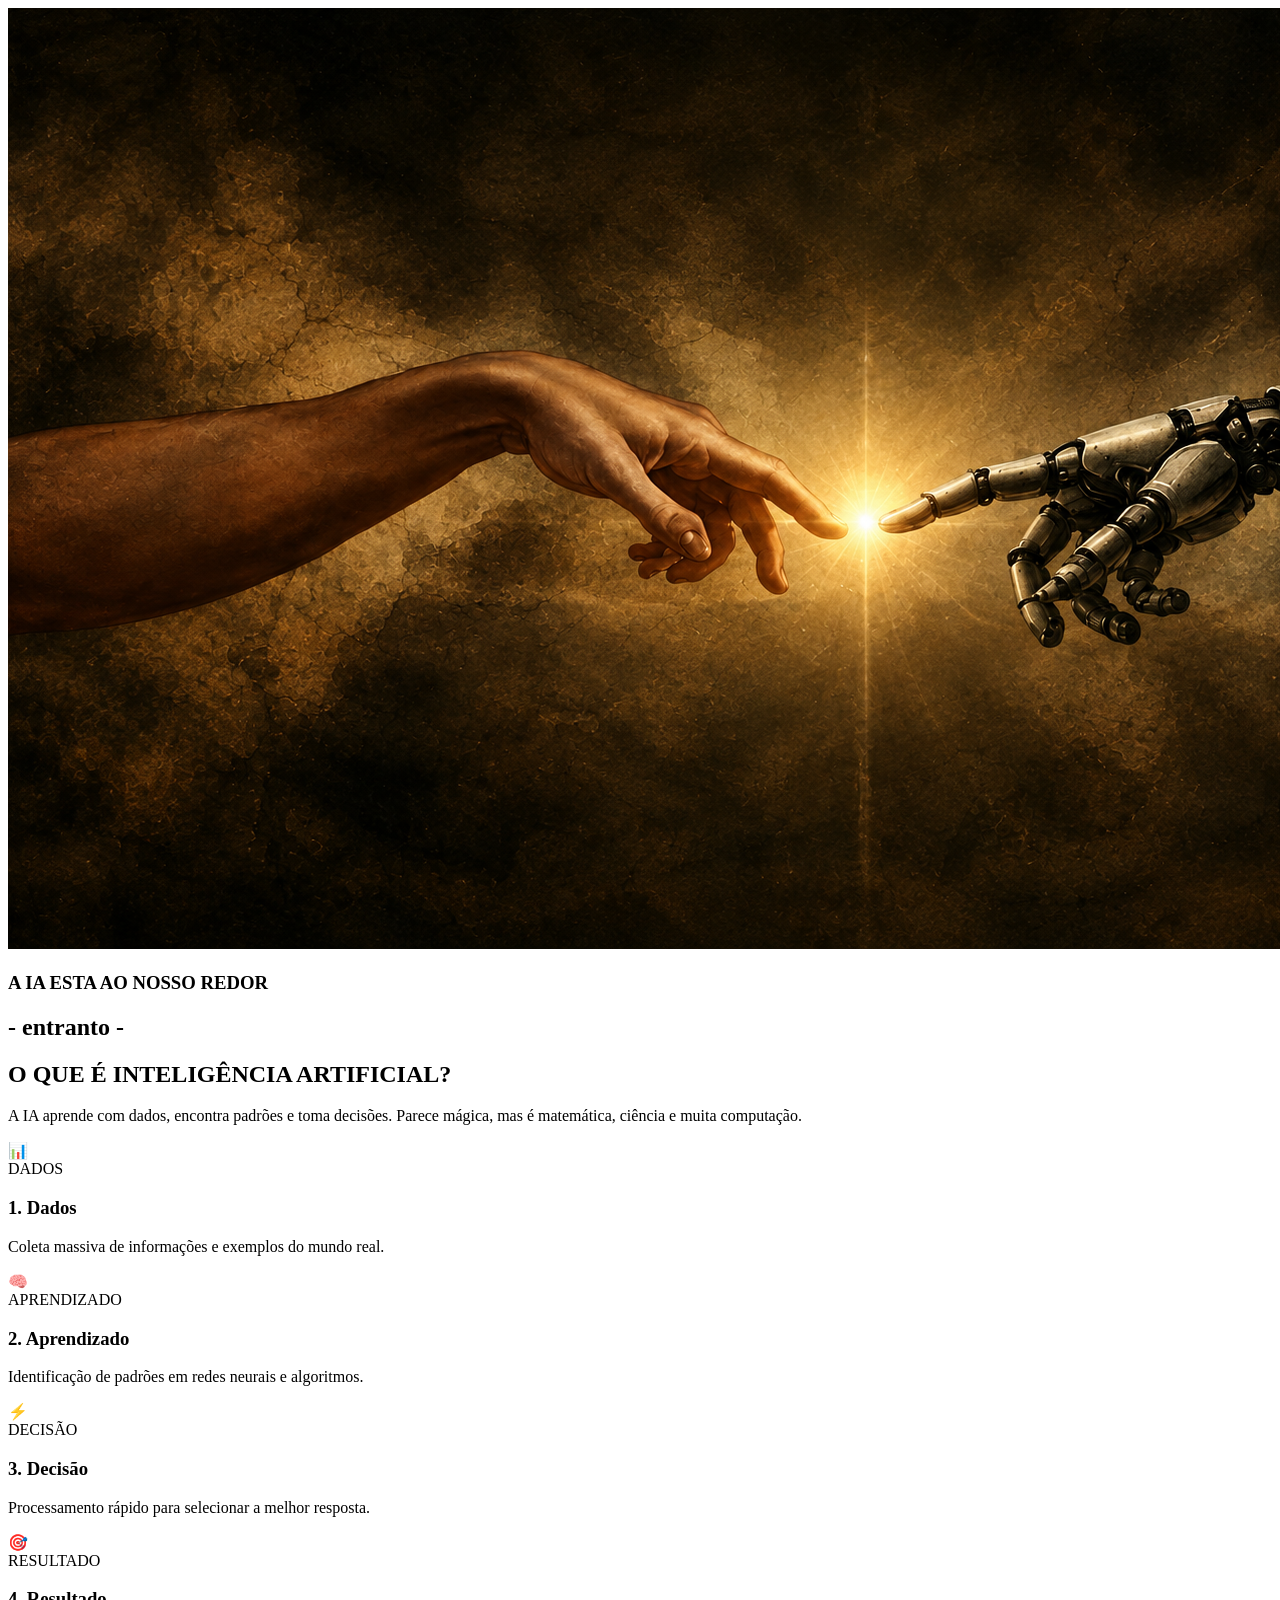
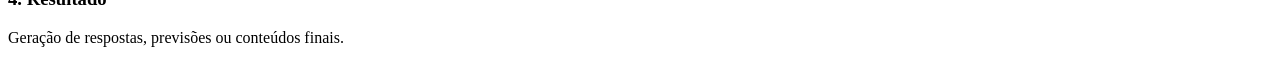
==== pg2.html @ 4f3b9020 "alteraçoes" ====
<!DOCTYPE html>
<html lang="en">
<head>
    <meta charset="UTF-8">
    <meta name="viewport" content="width=device-width, initial-scale=1.0">
    <title>Document</title>
</head>
<body>
    <section>

        <div class="conteudo-dois">
            <img src="img/Encontro entre humano e máquina.png" alt="">
            <div class="texto-img">
                <h3>A IA ESTA AO NOSSO REDOR</h3>
                <h2>- entranto -</h2>
                <h2>O QUE É INTELIGÊNCIA ARTIFICIAL?</h2>

                <p>A IA aprende com dados, encontra padrões e toma decisões. Parece mágica, mas é matemática, ciência e
                    muita computação.</p>
                <div class="timeline-container">
                    <!-- A linha que conecta os pontos ao fundo -->
                    <div class="timeline-line-background"></div>
                    <div class="timeline-line-progress" id="lineProgress"></div>

                    <!-- Passo 1 -->
                    <div class="step-item" data-index="0">
                        <div class="circle"><span class="icon">📊</span></div>
                        <span class="step-label">DADOS</span>
                        <div class="step-card">
                            <h3>1. Dados</h3>
                            <p>Coleta massiva de informações e exemplos do mundo real.</p>
                        </div>
                    </div>

                    <!-- Passo 2 -->
                    <div class="step-item" data-index="1">
                        <div class="circle"><span class="icon">🧠</span></div>
                        <span class="step-label">APRENDIZADO</span>
                        <div class="step-card">
                            <h3>2. Aprendizado</h3>
                            <p>Identificação de padrões em redes neurais e algoritmos.</p>
                        </div>
                    </div>

                    <!-- Passo 3 -->
                    <div class="step-item" data-index="2">
                        <div class="circle"><span class="icon">⚡</span></div>
                        <span class="step-label">DECISÃO</span>
                        <div class="step-card">
                            <h3>3. Decisão</h3>
                            <p>Processamento rápido para selecionar a melhor resposta.</p>
                        </div>
                    </div>

                    <!-- Passo 4 -->
                    <div class="step-item" data-index="3">
                        <div class="circle"><span class="icon">🎯</span></div>
                        <span class="step-label">RESULTADO</span>
                        <div class="step-card">
                            <h3>4. Resultado</h3>
                            <p>Geração de respostas, previsões ou conteúdos finais.</p>
                        </div>
                    </div>
                </div>
                <!-- aqui vamos simular uma conversa com a ia e no scroll fazer ela se afastar-->

    </section>
</body>
</html>
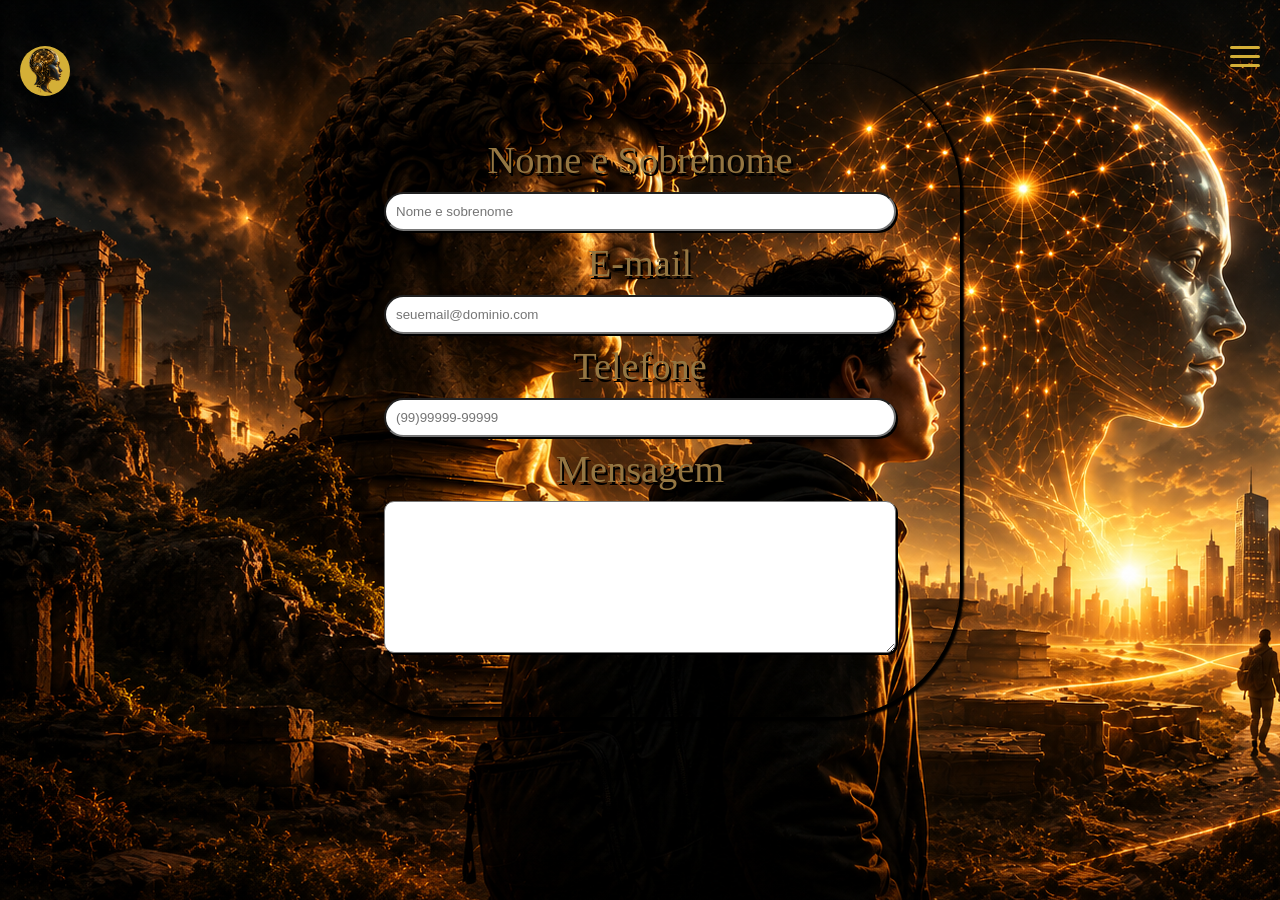
==== commit 1a6920c2: "att!" ====
--- a/pg2.html
+++ b/pg2.html
@@ -1,69 +1,62 @@
 <!DOCTYPE html>
-<html lang="en">
+<html lang="pt-br">
+
 <head>
     <meta charset="UTF-8">
     <meta name="viewport" content="width=device-width, initial-scale=1.0">
+    <link rel="stylesheet" href="style2.css">
     <title>Document</title>
 </head>
+
 <body>
+    <main>
+        <div class="palco-inicio">
+            <header>
+                <nav>
+                    <div class="logo">
+                        <img src="img/Perfil de Cabeça Cibernética Dourada.png" alt="">
+                    </div>
+                    <button class="menu-hamburguer" id="menu">
+                        <span></span>
+                        <span></span>
+                        <span></span>
+                    </button>
+
+                    <div class="barra" id="links">
+                        <a href="index.html">inicio</a>
+                        <a href="pg2.html">Formulario</a>
+                    </div>
+                </nav>
+            </header>
+
+        </div>
+    </main>
+
     <section>
+        <main>
 
-        <div class="conteudo-dois">
-            <img src="img/Encontro entre humano e máquina.png" alt="">
-            <div class="texto-img">
-                <h3>A IA ESTA AO NOSSO REDOR</h3>
-                <h2>- entranto -</h2>
-                <h2>O QUE É INTELIGÊNCIA ARTIFICIAL?</h2>
 
-                <p>A IA aprende com dados, encontra padrões e toma decisões. Parece mágica, mas é matemática, ciência e
-                    muita computação.</p>
-                <div class="timeline-container">
-                    <!-- A linha que conecta os pontos ao fundo -->
-                    <div class="timeline-line-background"></div>
-                    <div class="timeline-line-progress" id="lineProgress"></div>
+            <form action="conteudo-form">
 
-                    <!-- Passo 1 -->
-                    <div class="step-item" data-index="0">
-                        <div class="circle"><span class="icon">📊</span></div>
-                        <span class="step-label">DADOS</span>
-                        <div class="step-card">
-                            <h3>1. Dados</h3>
-                            <p>Coleta massiva de informações e exemplos do mundo real.</p>
-                        </div>
-                    </div>
+                <div class="form">
 
-                    <!-- Passo 2 -->
-                    <div class="step-item" data-index="1">
-                        <div class="circle"><span class="icon">🧠</span></div>
-                        <span class="step-label">APRENDIZADO</span>
-                        <div class="step-card">
-                            <h3>2. Aprendizado</h3>
-                            <p>Identificação de padrões em redes neurais e algoritmos.</p>
-                        </div>
-                    </div>
+                    <label for="nome">Nome e Sobrenome</label>
+                    <input type="text" id="nome" class="input-padrao" required placeholder="Nome e sobrenome">
+                    <label for="email">E-mail</label>
+                    <input type="email" id="email" class="input-padrao" required placeholder="seuemail@dominio.com">
+                    <label for="telefone">Telefone</label>
+                    <input type="tel" id="telefone" class="input-padrao" required placeholder="(99)99999-99999">
 
-                    <!-- Passo 3 -->
-                    <div class="step-item" data-index="2">
-                        <div class="circle"><span class="icon">⚡</span></div>
-                        <span class="step-label">DECISÃO</span>
-                        <div class="step-card">
-                            <h3>3. Decisão</h3>
-                            <p>Processamento rápido para selecionar a melhor resposta.</p>
-                        </div>
-                    </div>
+                    <label for="mensagem">Mensagem</label>
+                    <textarea name="" id="mensagem" cols="68" rows="10"></textarea>
 
-                    <!-- Passo 4 -->
-                    <div class="step-item" data-index="3">
-                        <div class="circle"><span class="icon">🎯</span></div>
-                        <span class="step-label">RESULTADO</span>
-                        <div class="step-card">
-                            <h3>4. Resultado</h3>
-                            <p>Geração de respostas, previsões ou conteúdos finais.</p>
-                        </div>
-                    </div>
+
                 </div>
-                <!-- aqui vamos simular uma conversa com a ia e no scroll fazer ela se afastar-->
+            </form>
+        </main>
+    </section>
 
-    </section>
+    <script src="scriptpg2.js"></script>
 </body>
+
 </html>
--- a/style2.css
+++ b/style2.css
@@ -0,0 +1,153 @@
+@import url('https://fonts.googleapis.com/css2?family=Bebas+Neue&family=Permanent+Marker&display=swap');
+
+*{
+    margin: 0;
+    padding: 0;
+    box-sizing: border-box;
+}
+body{
+    background-color: #231d15;
+    background-image: url(img/Viajante\ entre\ ruínas\ e\ estrelas.png);
+    height: 200%;
+    font-family:"Permanent Marker", cursive;
+}
+header {
+    position: fixed;
+    top: 0;
+    left: 0;
+    width: 100%;
+    z-index: 10;
+}
+
+nav {
+    display: flex;
+    justify-content: space-between;
+    margin-top: 2%;
+
+    padding: 20px;
+
+
+
+}
+
+.menu-hamburguer {
+    background: transparent;
+    border: none;
+    cursor: pointer;
+    display: flex;
+    flex-direction: column;
+    gap: 6px;
+
+}
+
+.menu-hamburguer span {
+    width: 30px;
+    height: 3px;
+    background-color: white;
+    border-radius: 5px;
+    z-index: 1;
+    background-color: #d4af37;
+    transition: transform 0.3s ease;
+}
+
+.menu-hamburguer:hover {
+    transform: scale(1.1);
+    z-index: 1;
+}
+
+.barra {
+    display: none;
+    flex-direction: column;
+    gap: 10px;
+
+    position: absolute;
+    z-index: 1;
+    top: 45%;
+    right: 3%;
+
+
+    padding: 20px;
+
+    background-color: #071C19;
+    border-radius: 25px;
+}
+.barra {
+    display: none;
+}
+
+.barra.aberto {
+    display: flex;
+}
+
+.logo img{
+    color: #C5A36A;
+    height: 50px;
+    background-color: #d4af37;
+    border-radius: 50px;
+    top: 0%;
+}
+
+
+
+.barra a {
+    text-decoration: none;
+    /* Remove o sublinhado padrão */
+    color: #C5A36A;
+    /* Cor do texto */
+    position: relative;
+
+    /* Cria o risquinho usando um gradiente de fundo */
+    background-image: linear-gradient(#C5A36A, #C5A36A);
+    background-repeat: no-repeat;
+
+    /* Controla o tamanho e a posição inicial do risquinho (largura 0, altura 2px) */
+    background-size: 0% 2px;
+    background-position: bottom left;
+
+    /* Define a velocidade da animação (0.3 segundos) */
+    transition: background-size 0.3s ease-in-out;
+
+    font-size: 20px;
+}
+
+.barra a:hover {
+    background-size: 100% 2px;
+}
+
+
+.form {
+
+    display:flex;
+    text-align: center;
+    justify-content: center;
+    flex-direction: column;
+    width: 50%;
+    
+    margin: 0 auto;
+    margin-top: 5%;
+    margin-bottom: 5%;
+
+    padding: 5%;
+    border-radius: 20%;
+    box-shadow: 2px 2px 2px 2px black;
+      
+      
+}
+
+.form label {
+    margin: 10px;
+    color: #947642;
+    font-size: 3vw;
+    text-shadow: 2px 3px black;
+}
+
+.form input {
+    padding: 10px;
+    border-radius: 20px;
+    box-shadow: 2px 2px black;
+}
+.form textarea{
+
+    border-radius: 10px;
+    box-shadow: 2px 2px black;
+}
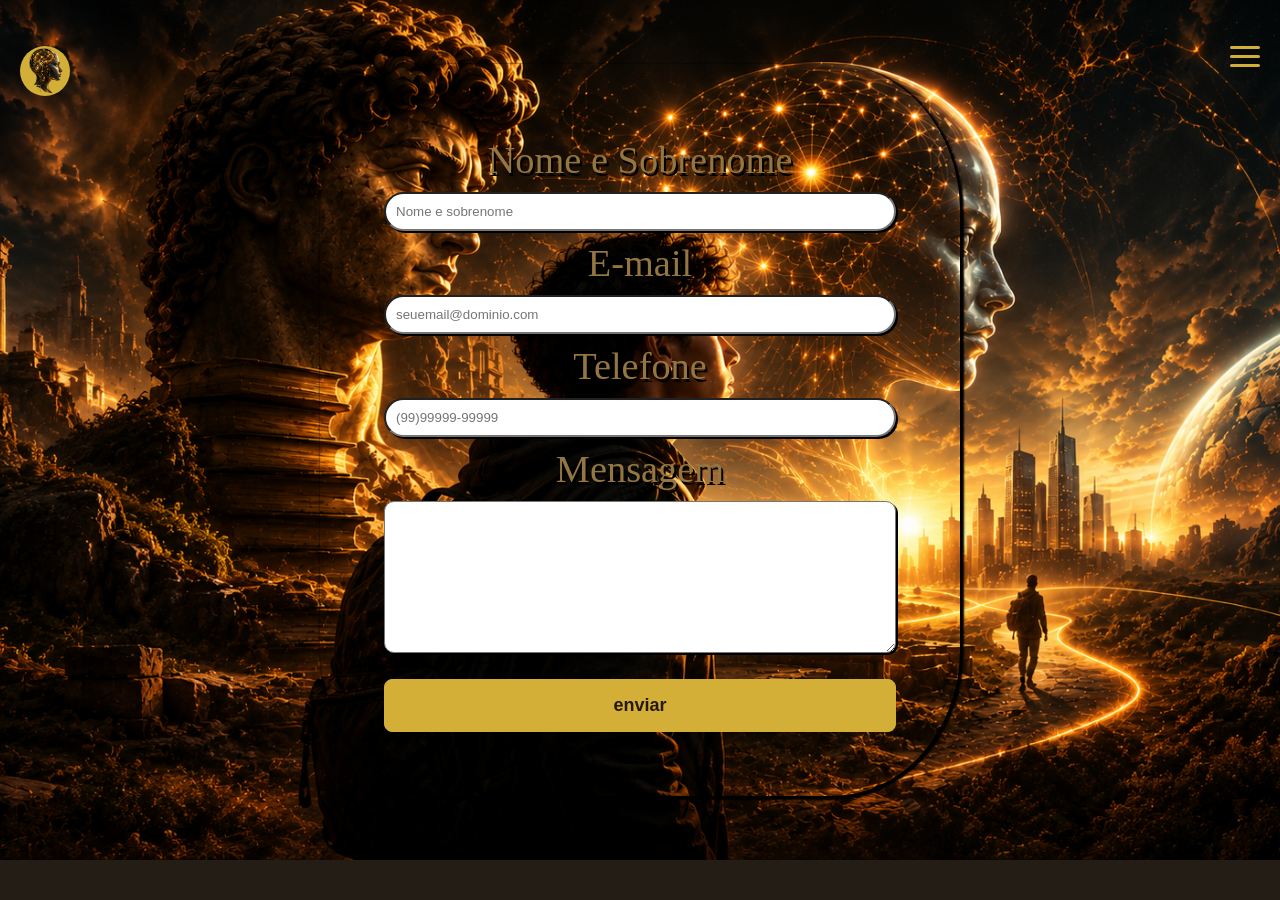
==== commit 3f2838dd: "att" ====
--- a/pg2.html
+++ b/pg2.html
@@ -5,7 +5,7 @@
     <meta charset="UTF-8">
     <meta name="viewport" content="width=device-width, initial-scale=1.0">
     <link rel="stylesheet" href="style2.css">
-    <title>Document</title>
+    <title>Formulario</title>
 </head>
 
 <body>
@@ -50,6 +50,8 @@
                     <label for="mensagem">Mensagem</label>
                     <textarea name="" id="mensagem" cols="68" rows="10"></textarea>
 
+                    <button class="btnf">enviar</button>
+
 
                 </div>
             </form>
--- a/style2.css
+++ b/style2.css
@@ -1,16 +1,21 @@
 @import url('https://fonts.googleapis.com/css2?family=Bebas+Neue&family=Permanent+Marker&display=swap');
 
-*{
+* {
     margin: 0;
     padding: 0;
     box-sizing: border-box;
 }
-body{
+
+body {
     background-color: #231d15;
     background-image: url(img/Viajante\ entre\ ruínas\ e\ estrelas.png);
+    background-position: center;
+    background-size: cover;
+    background-repeat: no-repeat;
     height: 200%;
-    font-family:"Permanent Marker", cursive;
+    font-family: "Permanent Marker", cursive;
 }
+
 header {
     position: fixed;
     top: 0;
@@ -71,6 +76,7 @@
     background-color: #071C19;
     border-radius: 25px;
 }
+
 .barra {
     display: none;
 }
@@ -79,7 +85,7 @@
     display: flex;
 }
 
-.logo img{
+.logo img {
     color: #C5A36A;
     height: 50px;
     background-color: #d4af37;
@@ -117,12 +123,12 @@
 
 .form {
 
-    display:flex;
+    display: flex;
     text-align: center;
     justify-content: center;
     flex-direction: column;
     width: 50%;
-    
+
     margin: 0 auto;
     margin-top: 5%;
     margin-bottom: 5%;
@@ -130,8 +136,8 @@
     padding: 5%;
     border-radius: 20%;
     box-shadow: 2px 2px 2px 2px black;
-      
-      
+
+
 }
 
 .form label {
@@ -146,8 +152,35 @@
     border-radius: 20px;
     box-shadow: 2px 2px black;
 }
-.form textarea{
+
+.form textarea {
 
     border-radius: 10px;
     box-shadow: 2px 2px black;
 }
+
+.btnf {
+    display: inline-flex;
+    align-items: center;
+    justify-content: center;
+
+    padding: 15px 30px;
+    background-color: #d4af37;
+    color: #26180F;
+    margin-top: 5%;
+
+    border: 1px solid #d4af37;
+    border-radius: 8px;
+
+    text-decoration: none;
+    font-size: 18px;
+    font-weight: bold;
+
+    cursor: pointer;
+    transition: 0.3s;
+}
+
+.btnf:hover {
+    background-color: transparent;
+    color: #d4af37;
+}
